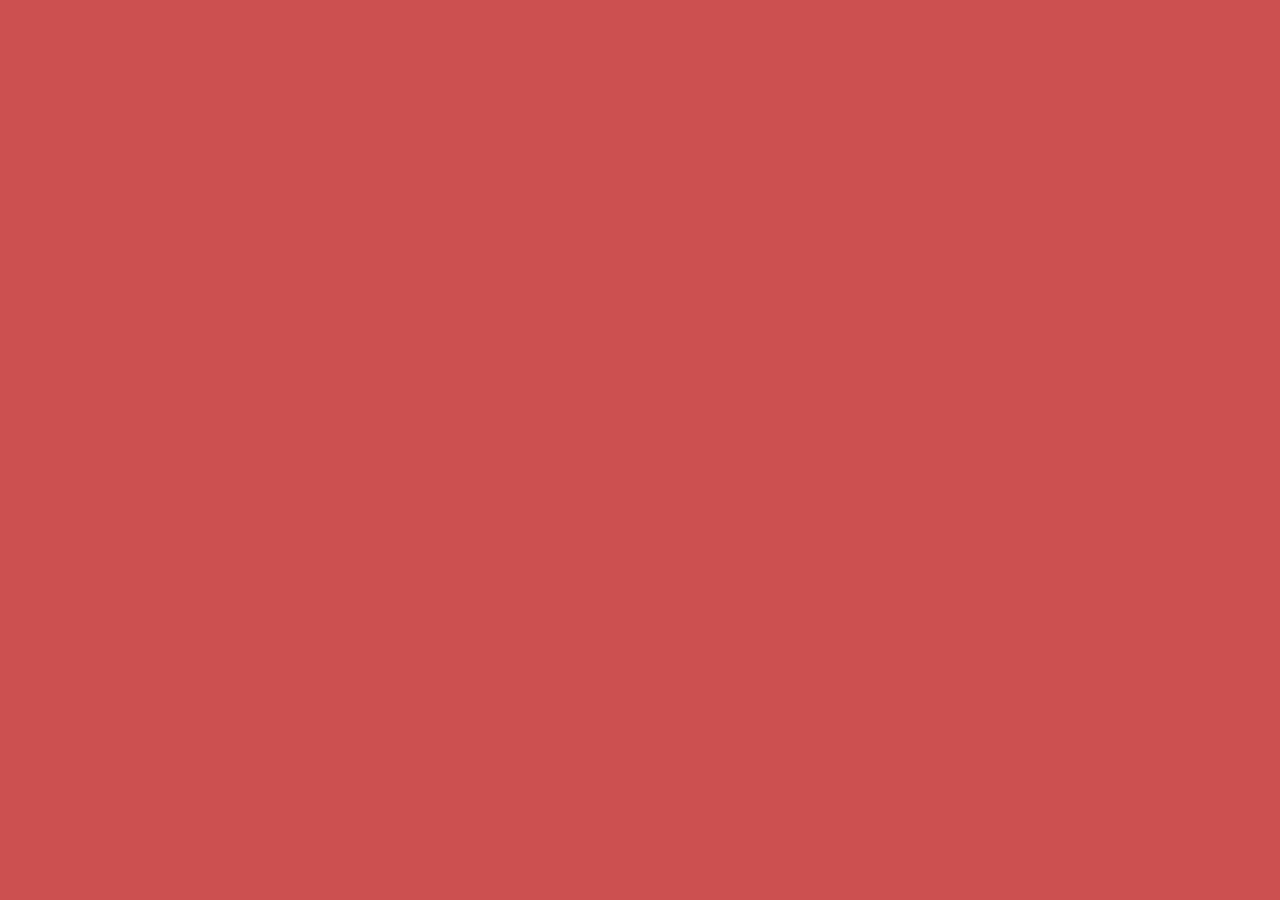
==== index.html @ 4d4ba556 "First commit,folder ready" ====
<!DOCTYPE html>
<html lang="en">

<head>
    <meta charset="UTF-8">
    <meta name="viewport" content="width=device-width, initial-scale=1.0">
    <meta http-equiv="X-UA-Compatible" content="ie=edge">
    <link rel="stylesheet" href="css/style.css">
    <title>Meme-Generator</title>
</head>

<body>
    


    <script src="js/main.js"></script>
</body>

</html>
---- css/style.css ----
*{box-sizing:border-box;}

body{
    margin: 0;
    background-color: rgb(204, 80, 80);
}
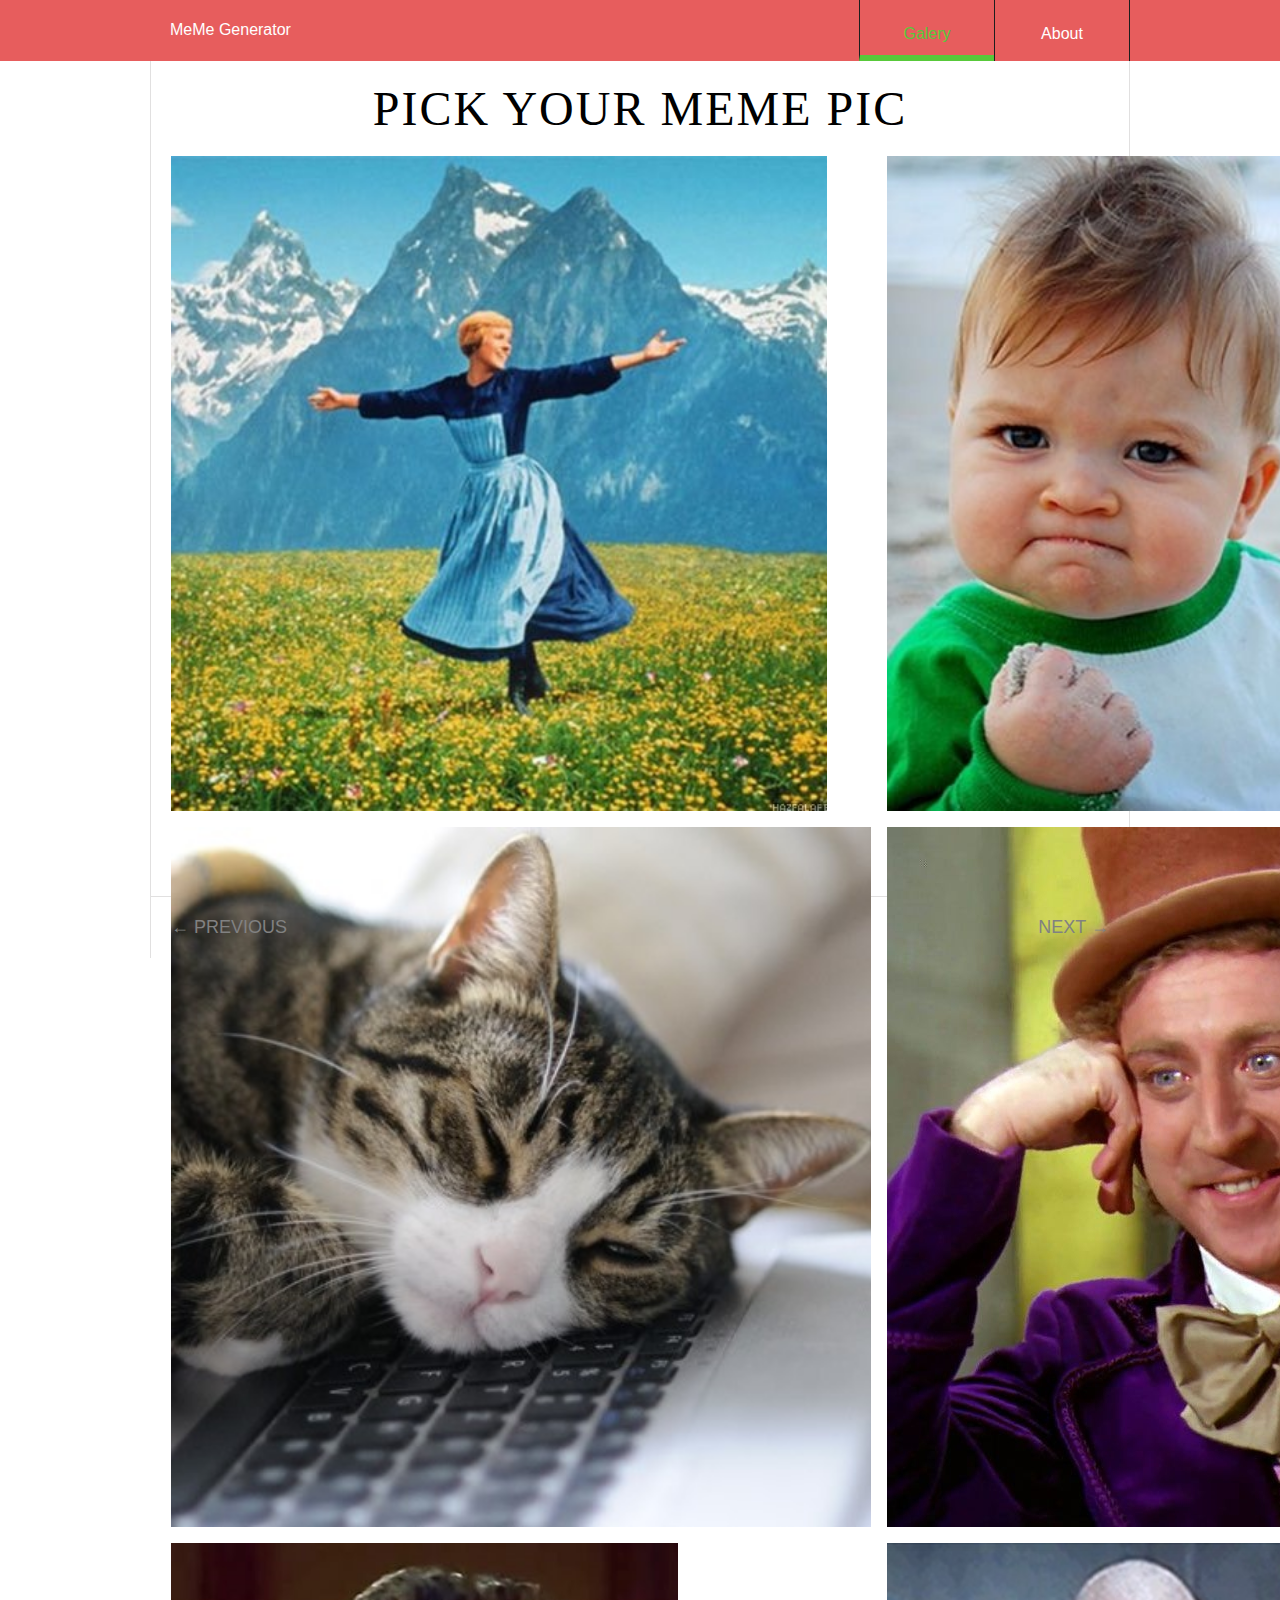
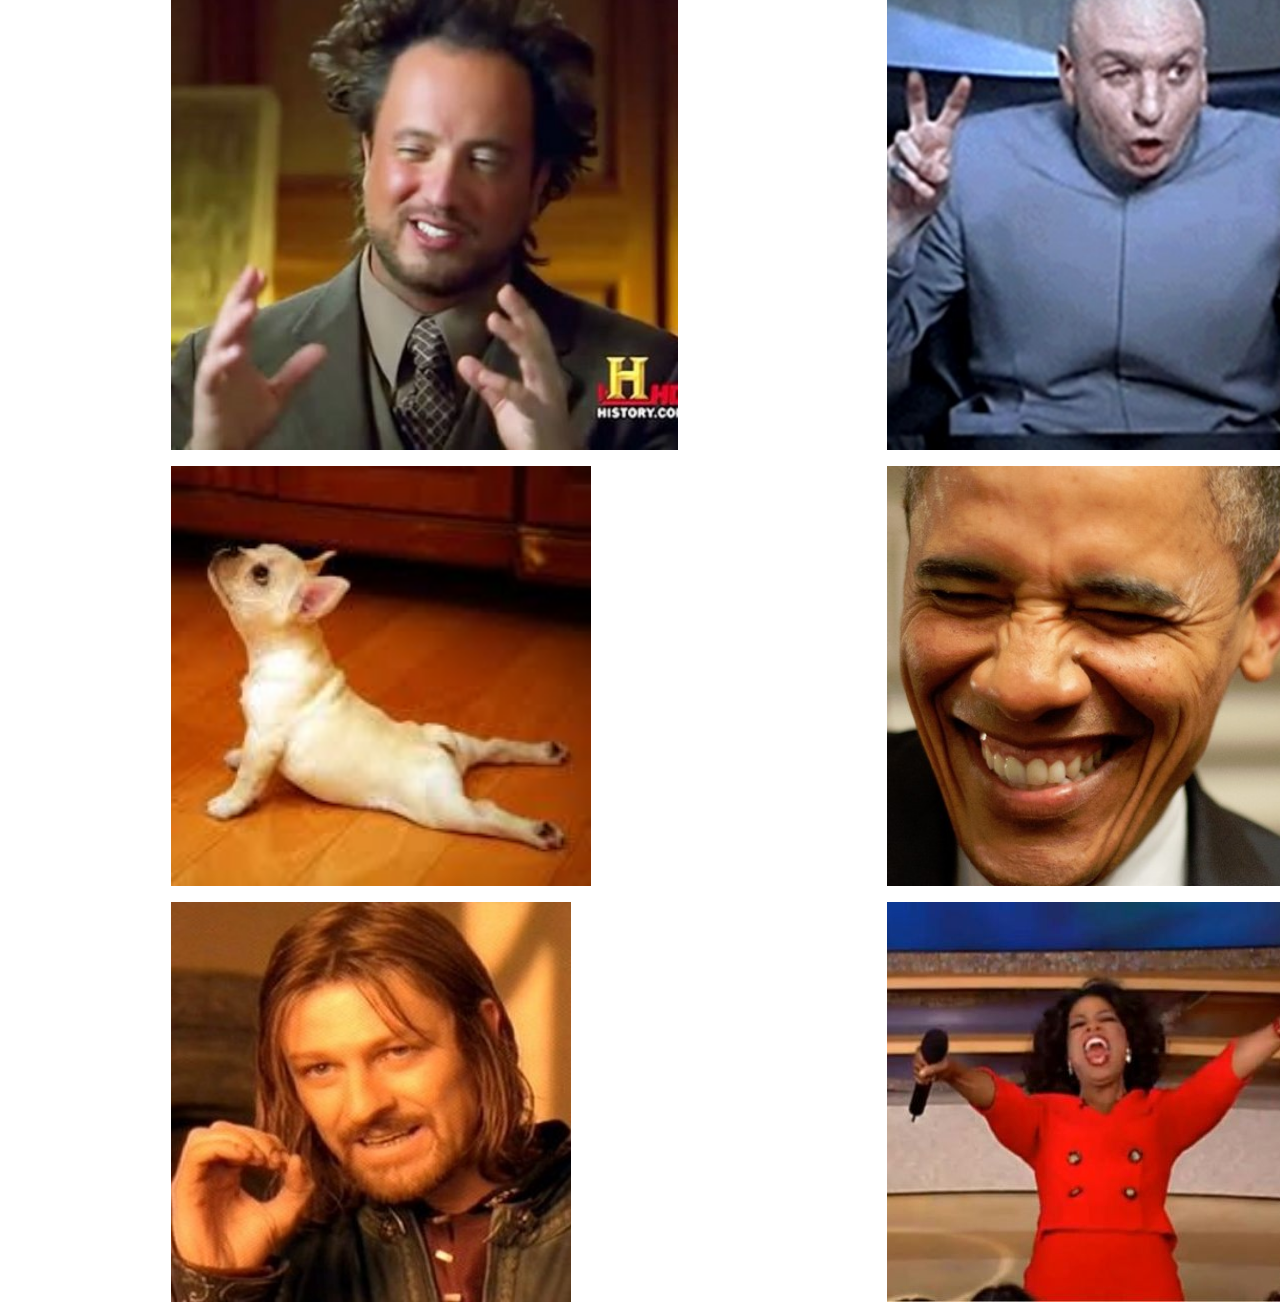
==== commit 68274885: "Second commit-fix" ====
--- a/index.html
+++ b/index.html
@@ -9,10 +9,74 @@
     <title>Meme-Generator</title>
 </head>
 
-<body>
-    
+<body onload="init()">
+    <header>
+        <section class="container header-wrapper flex align-center">
+            <div class="logo flex-1">
+                MeMe Generator
+            </div>
+            <nav id="mainMenu" class="main-menu-wrapper">
+                <ul class="main-menu clean-list flex align-center">
+                    <li>
+                        <a href="#" class="active">Galery</a>
+                    </li>
+                    <li>
+                        <a href="#" class="link-add-post">About</a>
+                    </li>
+                </ul>
+                <!-- <button class="toggle-menu-btn fa" onclick="toggleMenu()" alt="Open main menu"></button> -->
+                <div class="toggle-menu-screen screen" onclick="toggleMenu()" alt="toggle main menu"></div>
+            </nav>
 
+        </section>
+    </header>
 
+    <main>
+        <section class="editor-container container main-wrapper space-between">
+            <canvas id="canvas" width="550" height="550"></canvas>
+            <div class="editor grid">
+                <input class="txt-input" type="text" name="memeTxt" placeholder="MeMe Text Here"/>
+                <div class="txt-func flex space-between">
+                    <img src="icons/arrows.png" class="icon">
+                    <img src="icons/add.png" class="icon">
+                    <img src="icons/trash.png" class="icon">
+                </div>
+                <div class="txt-editor flex space-around">
+                    <img src="icons/inc-font.png" class="icon">
+                    <img src="icons/dec-font.png" class="icon">
+                    <img src="icons/align-left.png" class="icon">
+                    <img src="icons/align-center.png" class="icon">
+                    <img src="icons/align-right.png" class="icon">
+                </div>
+                <div class="txt-style flex space-around">
+                    <select name="impact">
+                        <option value="normal">Normal</option>
+                        <option value="bold">Bold</option>
+                        <option value="italic">Italic</option>
+                    </select>
+                    <img src="icons/text-stroke.png" class="icon">
+                    <img src="icons/txt-color.png" class="icon">
+                </div>
+            </div>
+        </section>
+        <section class="container main-wrapper flex space-between">
+            <div class="first-panel">
+                <h1 class="header-title">pick your meme pic</h1>
+                <div class="images images-wrapper grid">
+
+                </div>
+            </div>
+        </section>
+
+        <section class="pager main-pager container flex space-between">
+            <button class="post-nav prev" data-nav="-1">Previous</button>
+            <button class="post-nav next" data-nav="1">Next</button>
+        </section>
+
+    </main>
+
+    <script src="lib/jquery.min.js"></script>
+    <script src="js/meme-service.js"></script>
     <script src="js/main.js"></script>
 </body>
 
--- a/css/style.css
+++ b/css/style.css
@@ -1,6 +1,298 @@
-*{box-sizing:border-box;}
-
-body{
+/*---------- Layout  ----------*/
+* {
+    box-sizing: border-box;
+}
+body {
     margin: 0;
-    background-color: rgb(204, 80, 80);
+}
+
+h1,
+h2,
+h3,
+h4,
+h5,
+h6 {
+    text-transform: uppercase;
+    margin: 0 0 1.25rem;
+    font-weight: normal;
+}
+h1 {
+    font-size: 3rem;
+    letter-spacing: 0.125rem;
+    text-align: center;
+}
+
+button {
+    cursor: pointer;
+}
+canvas{
+    border: 1px solid #000;
+}
+header {
+    height: 3.8rem;
+    color: #fff;
+    font-family: latobold, sans-serif;
+    background-color: rgb(231, 93, 93);
+}
+header .header-wrapper {
+    height: 3.8rem;
+}
+header .logo {
+    padding: 0 1.25rem;
+}
+
+section .header-title {
+    grid-area: 1 / 1 / 1 / 6;
+    align-self: center;
+    display: block;
+}
+
+.container {
+    max-width: 980px;
+    margin: 0 auto;
+}
+@media (max-width: 980px) {
+    .container {
+        max-width: 740px;
+    }
+}
+@media (max-width: 740px) {
+    .container {
+        max-width: 100%;
+    }
+}
+.editor{
+    border: 1px solid #000;
+    width: 100%;
+}
+
+
+.fa {
+    display: inline-block;
+    font-size: inherit;
+    text-rendering: auto;
+    -webkit-font-smoothing: antialiased;
+    -moz-osx-font-smoothing: grayscale;
+}
+
+.main-menu a {
+    color: #fff;
+    text-decoration: none;
+    display: block;
+    line-height: 4.25rem;
+    height: 3.8rem;
+    width: 8.4375rem;
+    text-align: center;
+}
+
+.main-menu a:first-child {
+    border-left: 1px solid #1e1e1e;
+}
+.main-menu li:last-child {
+    border-right: 1px solid #1e1e1e;
+}
+
+.main-menu a.active {
+    border-bottom: 6px solid #58c93a;
+    color: #58c93a;
+}
+
+.main-menu a:hover {
+    color: #58c93a;
+}
+
+@media (max-width: 740px) {
+    .main-menu {
+        flex-direction: column;
+        position: fixed;
+        top: 0;
+        right: 0;
+        z-index: 300;
+        background: #292929;
+        height: 100vh;
+        transition: transform 1s;
+        transform: translate(100%, 0);
+    }
+
+    .open .main-menu {
+        transform: translate(0, 0);
+    }
+
+    .main-menu a {
+        height: auto;
+        line-height: 1;
+        padding: 20px 0;
+        width: 60vw;
+        border: none;
+        border-bottom: 1px solid #1e1e1e;
+    }
+
+    .main-menu a.active {
+        border-width: 1px;
+    }
+}
+
+.main-wrapper {
+    border-right: 1px solid #e1e0e0;
+    border-left: 1px solid #e1e0e0;
+    padding: 20px;
+}
+
+@media (max-width: 980px) {
+    .main-wrapper {
+        flex-direction: column;
+    }
+}
+
+.main-wrapper .first-panel {
+    width: 100%;
+}
+
+@media (max-width: 980px) {
+    .main-wrapper .first-panel {
+        width: 100%;
+        column-count: 2;
+        column-gap: 20px;
+        padding-right: 0;
+        margin-bottom: 20px;
+    }
+}
+
+@media (max-width: 550px) {
+    .main-wrapper .first-panel {
+        column-count: 1;
+        column-gap: 0;
+    }
+}
+
+.main-wrapper .second-panel {
+    width: 620px;
+}
+
+@media (max-width: 980px) {
+    .main-wrapper .second-panel {
+        width: 100%;
+    }
+}
+
+.main-pager {
+    border-right: 1px solid #e1e0e0;
+    border-left: 1px solid #e1e0e0;
+    padding: 1.25rem;
+    border-top: 1px solid #e1e0e0;
+    color: #818181;
+}
+
+.main-pager button {
+    background: none;
+    border: none;
+    font-size: 1.125rem;
+    font-family: latobold, sans-serif;
+    text-transform: uppercase;
+    color: inherit;
+    padding: 0;
+}
+
+.main-pager button:hover {
+    color: #516fad;
+}
+
+.main-pager .prev::before {
+    content: "← ";
+}
+
+.main-pager .next::after {
+    content: " →";
+}
+
+/*---------- Editor || Canvas  ----------*/
+.editor-container{
+    display: none;
+}
+.editor{
+    grid-template-columns: repeat(5, 1fr);
+    grid-template-rows: repeat(6, 1fr);
+    grid-gap: 1rem;
+}
+.txt-input{
+    border-radius: 50px;
+    width: 90%;
+    justify-self: center;
+    outline: none;
+    font-size: 1.5rem;
+    margin-top: 2rem;
+    grid-area: 1 / 1 / 1 / 6;
+}
+.txt-func{
+    margin-top: 2rem;
+    grid-area: 2 / 2 / 2 / 5;
+}
+.txt-editor{
+    margin-top: 2rem;
+    grid-area: 3 / 1 / 3 / 6;
+ 
+}
+.txt-style{
+    margin-top: 2rem;
+    grid-area: 4 / 1 / 4 / 6;
+ 
+}
+.icon{
+    width: 3rem;
+    height: 3rem;
+    cursor: pointer;
+}
+
+/*---------- Images  ----------*/
+.images-wrapper {
+    grid-template-columns: repeat(5, 1fr);
+    grid-template-rows: repeat(4, 1fr);
+    grid-gap: 1rem;
+    height: 80vh;
+}
+
+.image-item {
+    height: 100%;
+    display: flex;
+    align-items: center;
+    justify-content: center;
+    cursor: pointer;
+}
+
+
+/*---------- flex || grid || util  ----------*/
+.flex {
+    display: flex;
+}
+
+.flex-1 {
+    flex: 1;
+}
+
+.flex-col{flex-direction: column}
+
+.justify-center {
+    justify-content: center;
+}
+
+.align-center {
+    align-items: center;
+}
+
+.space-between {
+    justify-content: space-between;
+}
+
+.space-around {
+    justify-content: space-around;
+}
+
+.grid {
+    display: grid;
+}
+
+.clean-list {
+    list-style-type: none;
+    margin: 0;
+    padding: 0;
 }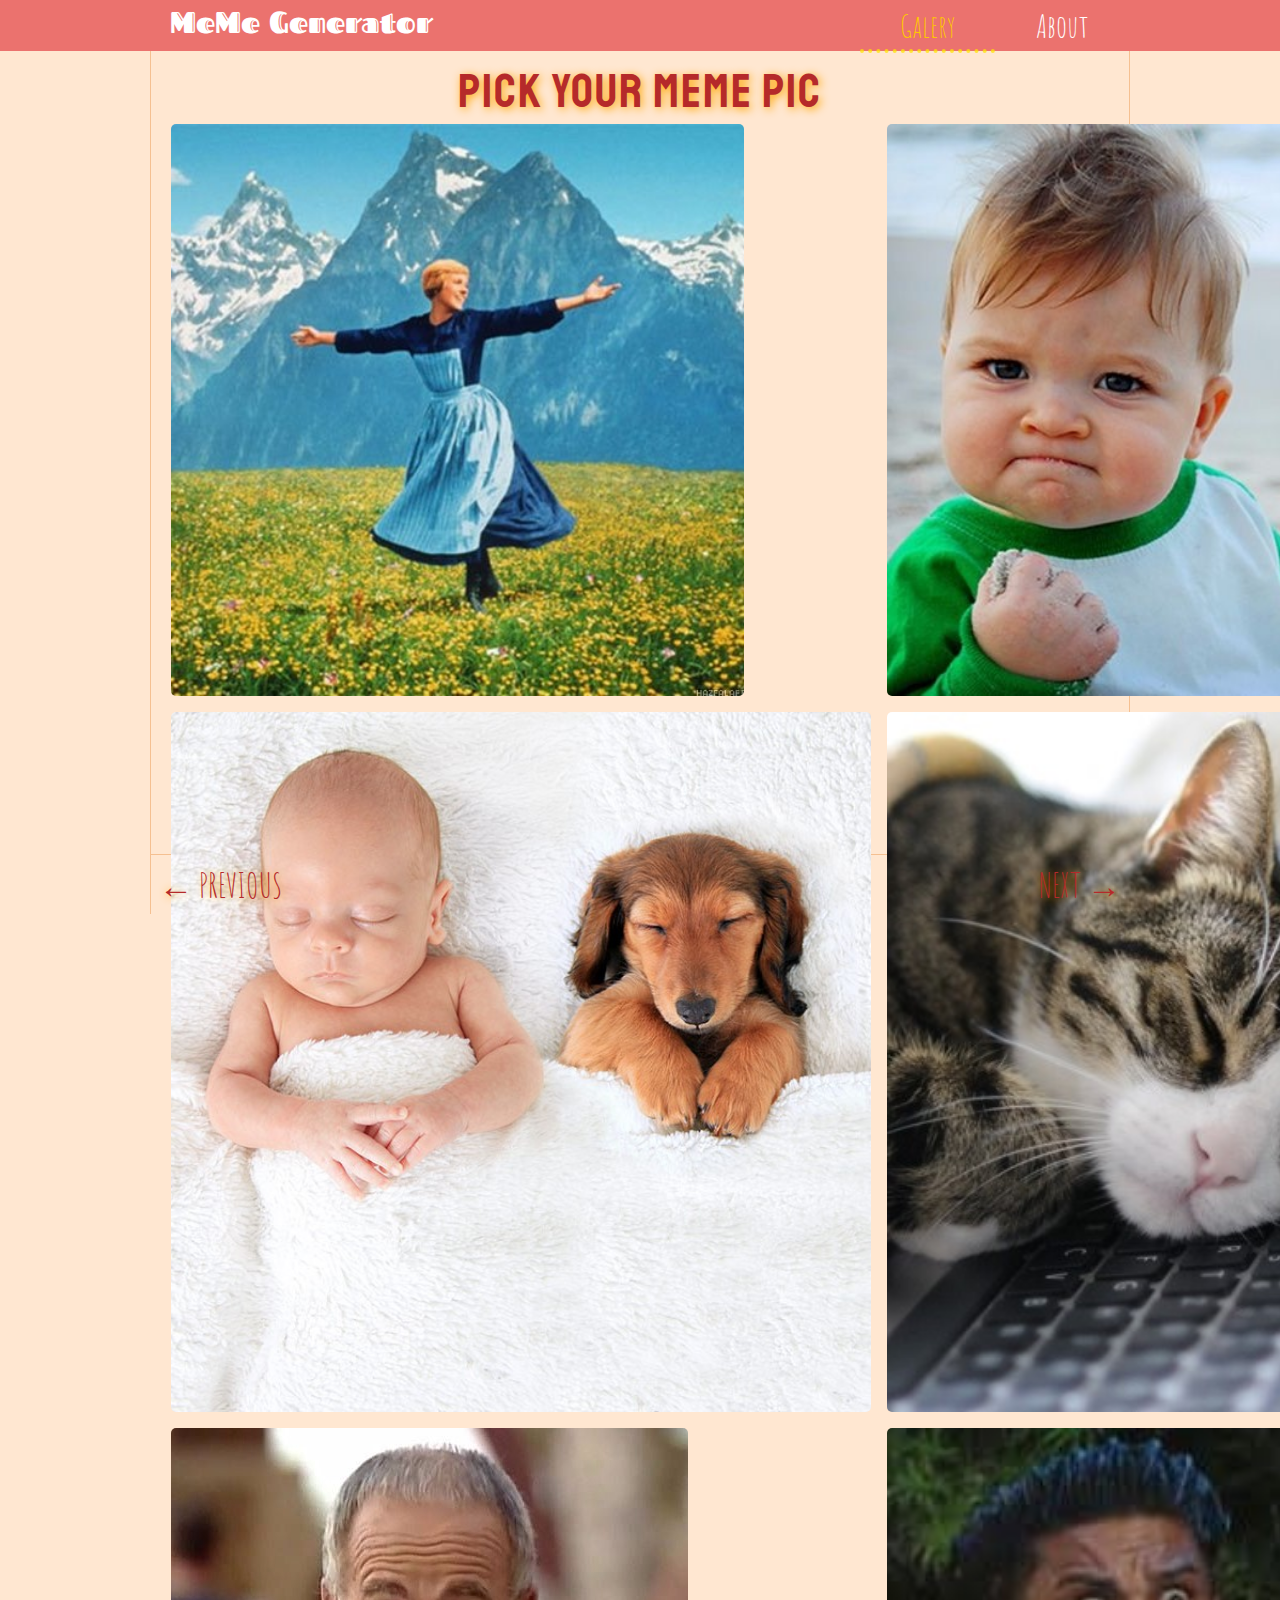
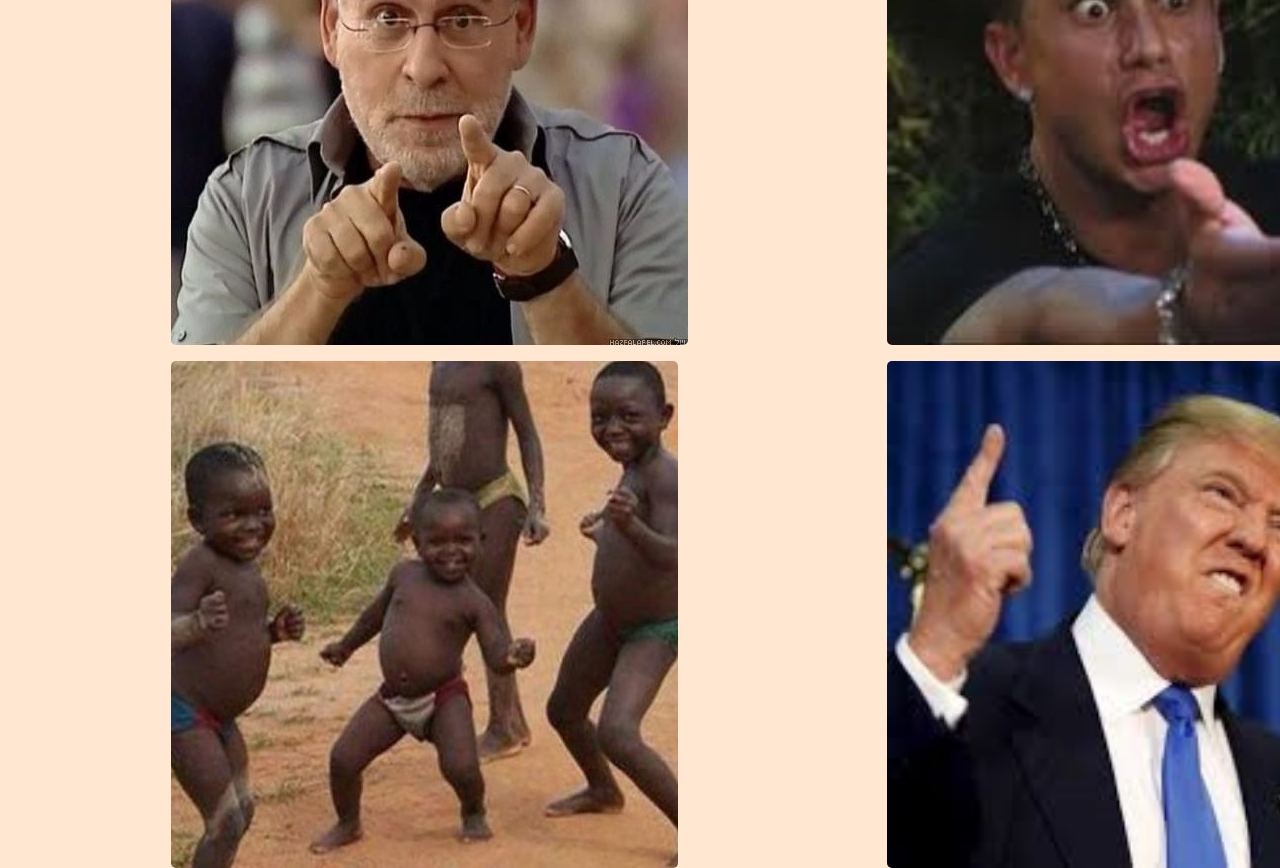
==== commit 273e1331: "design and editor added" ====
--- a/index.html
+++ b/index.html
@@ -5,7 +5,7 @@
     <meta charset="UTF-8">
     <meta name="viewport" content="width=device-width, initial-scale=1.0">
     <meta http-equiv="X-UA-Compatible" content="ie=edge">
-    <link rel="stylesheet" href="css/style.css">
+    <link href="https://fonts.googleapis.com/css?family=Amatic+SC:700|Fascinate+Inline|Staatliches&display=swap" rel="stylesheet">    <link rel="stylesheet" href="css/style.css">
     <title>Meme-Generator</title>
 </head>
 
@@ -21,44 +21,15 @@
                         <a href="#" class="active">Galery</a>
                     </li>
                     <li>
-                        <a href="#" class="link-add-post">About</a>
+                        <a href="#">About</a>
                     </li>
                 </ul>
                 <!-- <button class="toggle-menu-btn fa" onclick="toggleMenu()" alt="Open main menu"></button> -->
                 <div class="toggle-menu-screen screen" onclick="toggleMenu()" alt="toggle main menu"></div>
             </nav>
-
         </section>
     </header>
-
     <main>
-        <section class="editor-container container main-wrapper space-between">
-            <canvas id="canvas" width="550" height="550"></canvas>
-            <div class="editor grid">
-                <input class="txt-input" type="text" name="memeTxt" placeholder="MeMe Text Here"/>
-                <div class="txt-func flex space-between">
-                    <img src="icons/arrows.png" class="icon">
-                    <img src="icons/add.png" class="icon">
-                    <img src="icons/trash.png" class="icon">
-                </div>
-                <div class="txt-editor flex space-around">
-                    <img src="icons/inc-font.png" class="icon">
-                    <img src="icons/dec-font.png" class="icon">
-                    <img src="icons/align-left.png" class="icon">
-                    <img src="icons/align-center.png" class="icon">
-                    <img src="icons/align-right.png" class="icon">
-                </div>
-                <div class="txt-style flex space-around">
-                    <select name="impact">
-                        <option value="normal">Normal</option>
-                        <option value="bold">Bold</option>
-                        <option value="italic">Italic</option>
-                    </select>
-                    <img src="icons/text-stroke.png" class="icon">
-                    <img src="icons/txt-color.png" class="icon">
-                </div>
-            </div>
-        </section>
         <section class="container main-wrapper flex space-between">
             <div class="first-panel">
                 <h1 class="header-title">pick your meme pic</h1>
@@ -67,14 +38,13 @@
                 </div>
             </div>
         </section>
-
         <section class="pager main-pager container flex space-between">
             <button class="post-nav prev" data-nav="-1">Previous</button>
             <button class="post-nav next" data-nav="1">Next</button>
         </section>
-
     </main>
 
+    <script src="js/util.js"></script>
     <script src="lib/jquery.min.js"></script>
     <script src="js/meme-service.js"></script>
     <script src="js/main.js"></script>
--- a/css/style.css
+++ b/css/style.css
@@ -2,8 +2,11 @@
 * {
     box-sizing: border-box;
 }
+
 body {
     margin: 0;
+    font-family: 'Staatliches', cursive;
+    background-color: #ffe7d1;
 }
 
 h1,
@@ -16,29 +19,45 @@
     margin: 0 0 1.25rem;
     font-weight: normal;
 }
+
 h1 {
     font-size: 3rem;
     letter-spacing: 0.125rem;
     text-align: center;
+    margin-bottom: 3px;
+    color: #b52a2a;
+    text-shadow:2px 2px 10px #ffa600;
 }
 
 button {
     cursor: pointer;
 }
-canvas{
-    border: 1px solid #000;
-}
+
+canvas {
+    border: 1px solid rgba(0, 0, 0, 0.815);
+    border-radius: 10px;
+}
+
 header {
-    height: 3.8rem;
+    height: 3.2rem;
     color: #fff;
     font-family: latobold, sans-serif;
-    background-color: rgb(231, 93, 93);
-}
+    background-color: rgba(231, 93, 93, 0.85);
+}
+
 header .header-wrapper {
-    height: 3.8rem;
-}
+    height: 2.8rem;
+    font-family: 'Staatliches', cursive;
+}
+
 header .logo {
     padding: 0 1.25rem;
+    font-size: 30px;
+    font-family: 'Fascinate Inline', cursive;
+    transition: .2s;
+}
+.logo:hover {
+    color: #ffe500;
 }
 
 section .header-title {
@@ -51,18 +70,23 @@
     max-width: 980px;
     margin: 0 auto;
 }
+
 @media (max-width: 980px) {
     .container {
         max-width: 740px;
     }
 }
+
 @media (max-width: 740px) {
     .container {
         max-width: 100%;
     }
 }
-.editor{
+
+.editor {
     border: 1px solid #000;
+    border-radius: 10px;
+    margin-left: 20px;
     width: 100%;
 }
 
@@ -79,26 +103,23 @@
     color: #fff;
     text-decoration: none;
     display: block;
+    font-size: 2rem;
     line-height: 4.25rem;
     height: 3.8rem;
     width: 8.4375rem;
     text-align: center;
-}
-
-.main-menu a:first-child {
-    border-left: 1px solid #1e1e1e;
-}
-.main-menu li:last-child {
-    border-right: 1px solid #1e1e1e;
-}
+    font-family: 'Amatic SC', cursive;
+    transition: .2s;
+}
+
 
 .main-menu a.active {
-    border-bottom: 6px solid #58c93a;
-    color: #58c93a;
+    border-bottom: 4px dotted #ffe500ba;
+    color: #ffc800;
 }
 
 .main-menu a:hover {
-    color: #58c93a;
+    color: #ffe500;
 }
 
 @media (max-width: 740px) {
@@ -133,15 +154,9 @@
 }
 
 .main-wrapper {
-    border-right: 1px solid #e1e0e0;
-    border-left: 1px solid #e1e0e0;
-    padding: 20px;
-}
-
-@media (max-width: 980px) {
-    .main-wrapper {
-        flex-direction: column;
-    }
+    border-right: 1px solid #f5c091;
+    border-left: 1px solid #f5c091;
+    padding: 10px 20px;
 }
 
 .main-wrapper .first-panel {
@@ -151,10 +166,8 @@
 @media (max-width: 980px) {
     .main-wrapper .first-panel {
         width: 100%;
-        column-count: 2;
+        column-count: 1;
         column-gap: 20px;
-        padding-right: 0;
-        margin-bottom: 20px;
     }
 }
 
@@ -165,36 +178,30 @@
     }
 }
 
-.main-wrapper .second-panel {
-    width: 620px;
-}
-
-@media (max-width: 980px) {
-    .main-wrapper .second-panel {
-        width: 100%;
-    }
-}
 
 .main-pager {
-    border-right: 1px solid #e1e0e0;
-    border-left: 1px solid #e1e0e0;
-    padding: 1.25rem;
-    border-top: 1px solid #e1e0e0;
-    color: #818181;
+
+    border-right: 1px solid #f5c091;
+    border-left: 1px solid #f5c091;
+    padding: 0.5rem;
+    border-top: 1px solid #f5c091;
+    color: #b52a2a;
 }
 
 .main-pager button {
+    font-family: 'Amatic SC', cursive;
     background: none;
     border: none;
-    font-size: 1.125rem;
-    font-family: latobold, sans-serif;
+    font-size: 2.125rem;
+    text-shadow:1px 1px 10px #ffa600;
+
     text-transform: uppercase;
     color: inherit;
     padding: 0;
 }
 
 .main-pager button:hover {
-    color: #516fad;
+    color: #ffa600;
 }
 
 .main-pager .prev::before {
@@ -206,15 +213,14 @@
 }
 
 /*---------- Editor || Canvas  ----------*/
-.editor-container{
-    display: none;
-}
-.editor{
+
+.editor {
     grid-template-columns: repeat(5, 1fr);
     grid-template-rows: repeat(6, 1fr);
     grid-gap: 1rem;
 }
-.txt-input{
+
+.txt-input {
     border-radius: 50px;
     width: 90%;
     justify-self: center;
@@ -223,29 +229,35 @@
     margin-top: 2rem;
     grid-area: 1 / 1 / 1 / 6;
 }
-.txt-func{
+
+.txt-func {
     margin-top: 2rem;
     grid-area: 2 / 2 / 2 / 5;
 }
-.txt-editor{
+
+.txt-editor {
     margin-top: 2rem;
     grid-area: 3 / 1 / 3 / 6;
- 
-}
-.txt-style{
+
+}
+
+.txt-style {
     margin-top: 2rem;
     grid-area: 4 / 1 / 4 / 6;
- 
-}
-.icon{
+
+}
+
+.icon {
     width: 3rem;
     height: 3rem;
     cursor: pointer;
-}
+
+}
+
 
 /*---------- Images  ----------*/
 .images-wrapper {
-    grid-template-columns: repeat(5, 1fr);
+    grid-template-columns: repeat(4, 1fr);
     grid-template-rows: repeat(4, 1fr);
     grid-gap: 1rem;
     height: 80vh;
@@ -257,8 +269,32 @@
     align-items: center;
     justify-content: center;
     cursor: pointer;
-}
-
+    transition: .2s;
+    border-radius: 5px;
+}
+.image-item:hover{
+    box-shadow:4px 4px 10px #ffa600;
+    height: 101%;
+}
+
+@media (max-width: 980px) {
+    .images-wrapper {
+        grid-template-columns: repeat(4, 1fr);
+    }
+    .image-item:hover{
+        height: 100%;
+    }
+}
+
+@media (max-width: 550px) {
+    .main-wrapper .first-panel {
+        column-count: 1;
+        column-gap: 0;
+    }
+    .images-wrapper {
+        grid-template-columns: repeat(2, 2fr);
+    }
+}
 
 /*---------- flex || grid || util  ----------*/
 .flex {
@@ -269,7 +305,9 @@
     flex: 1;
 }
 
-.flex-col{flex-direction: column}
+.flex-col {
+    flex-direction: column
+}
 
 .justify-center {
     justify-content: center;
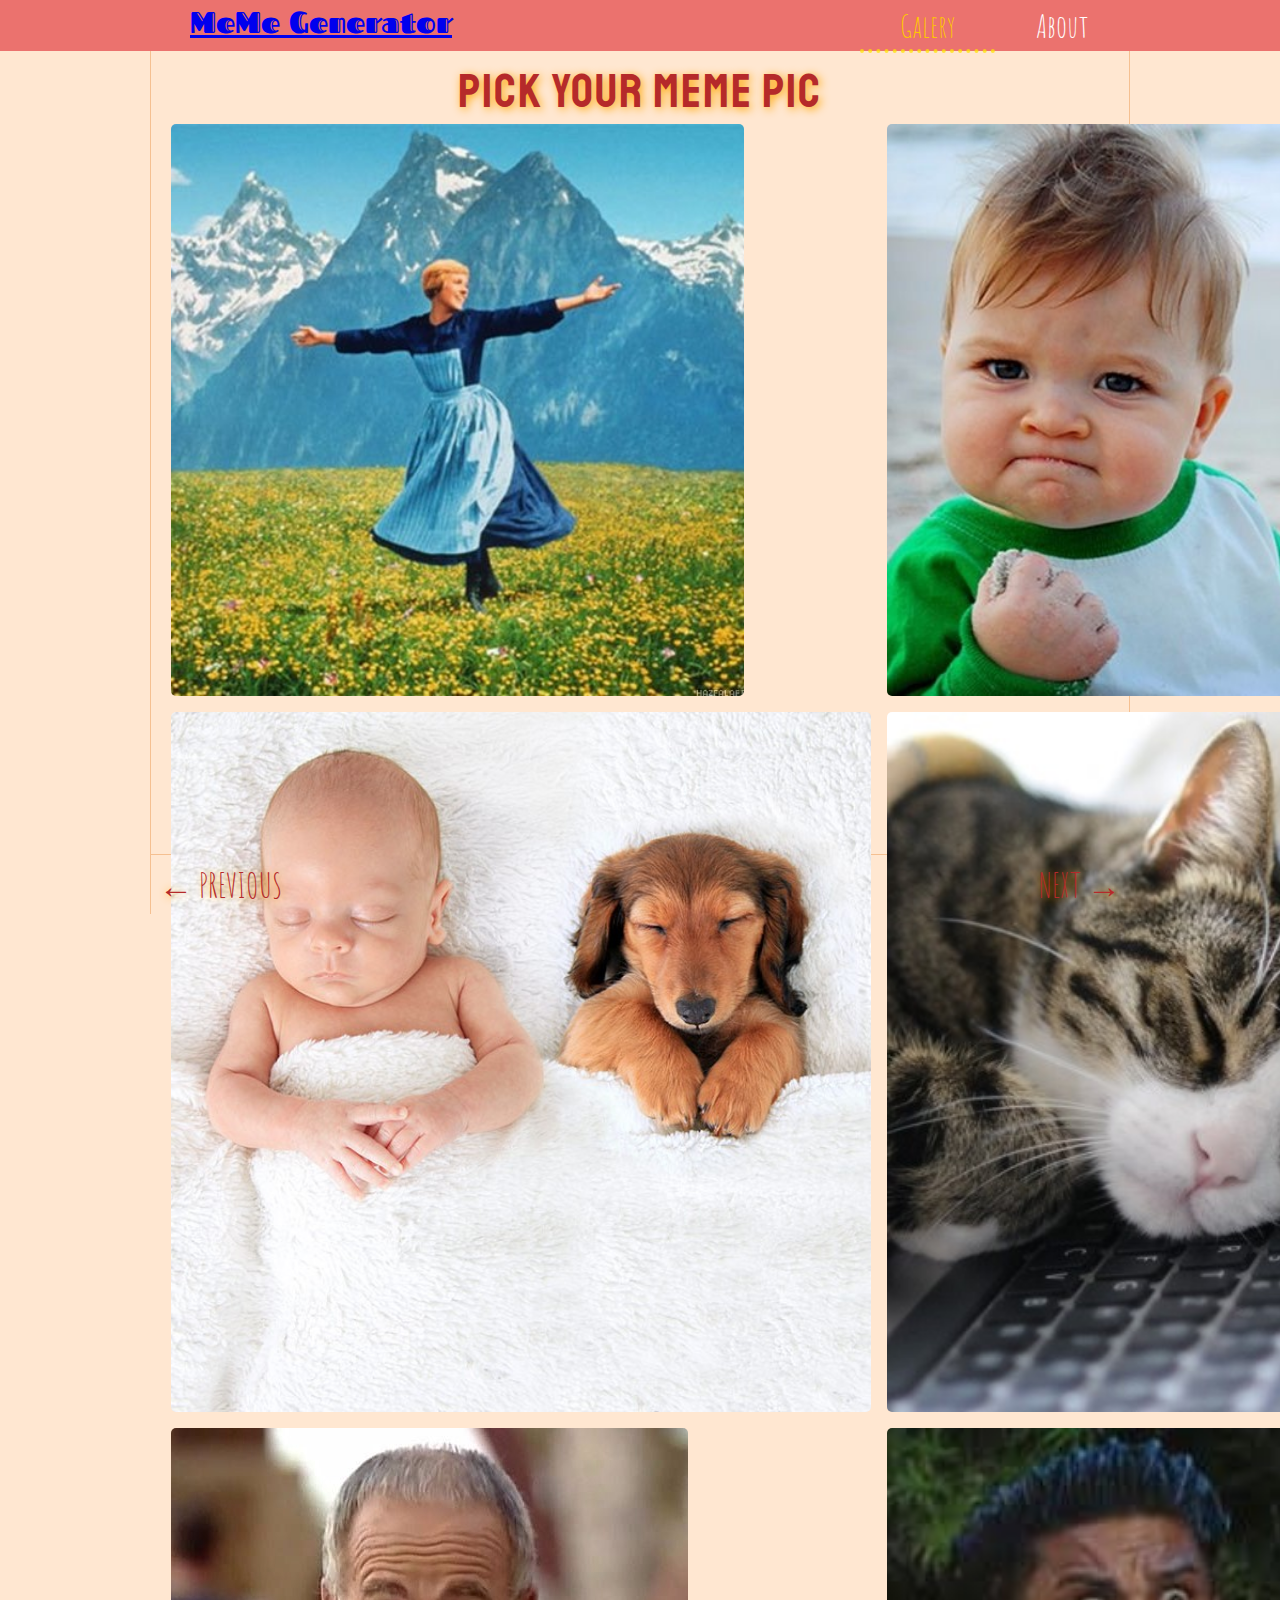
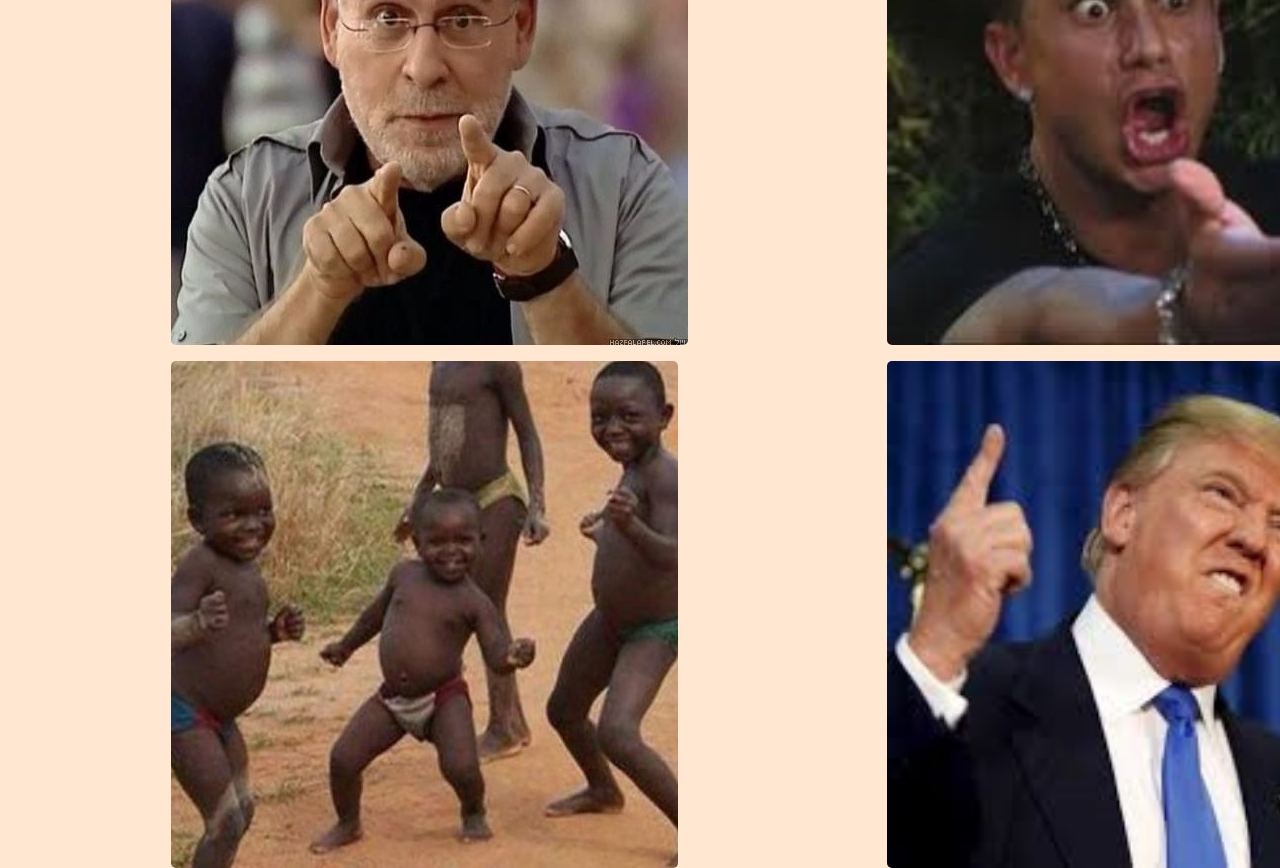
==== commit b30058a2: "mobile responsive" ====
--- a/index.html
+++ b/index.html
@@ -13,7 +13,7 @@
     <header>
         <section class="container header-wrapper flex align-center">
             <div class="logo flex-1">
-                MeMe Generator
+                <a href="#" class="logo">MeMe Generator</a>
             </div>
             <nav id="mainMenu" class="main-menu-wrapper">
                 <ul class="main-menu clean-list flex align-center">
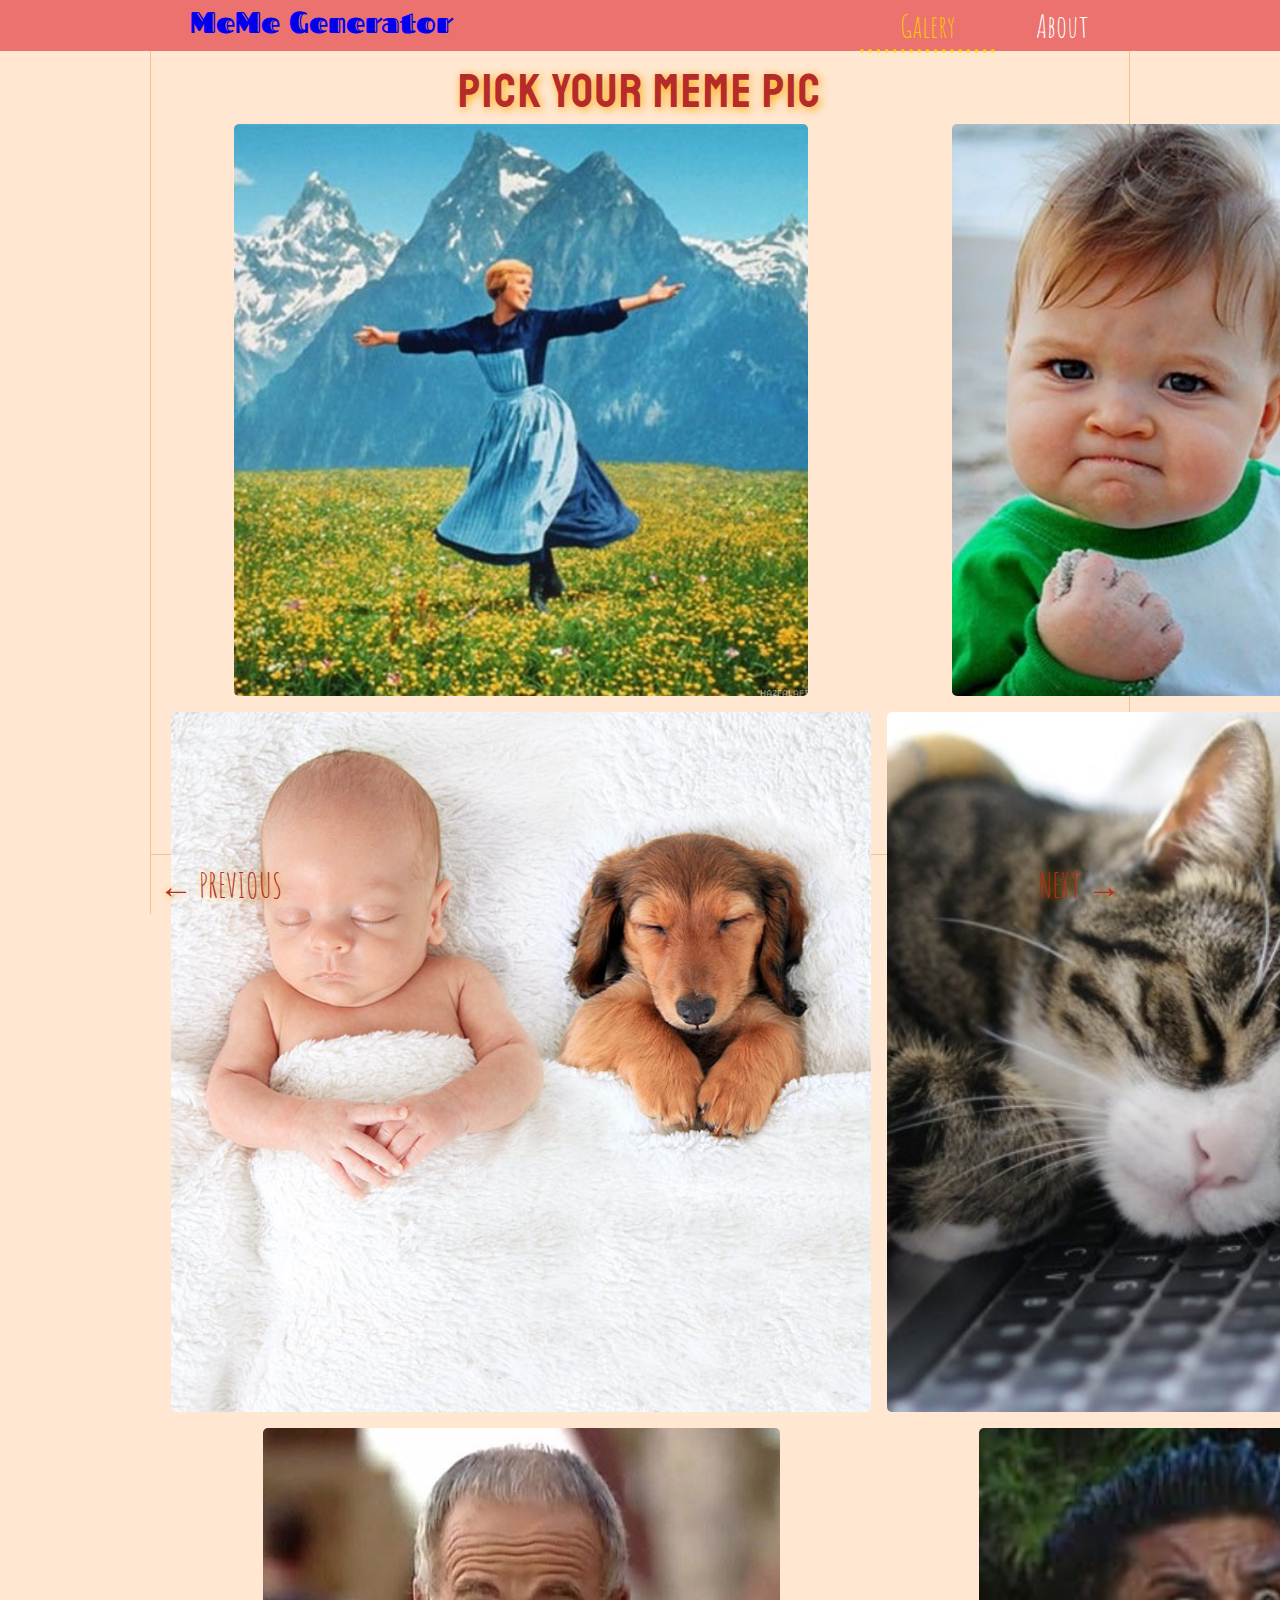
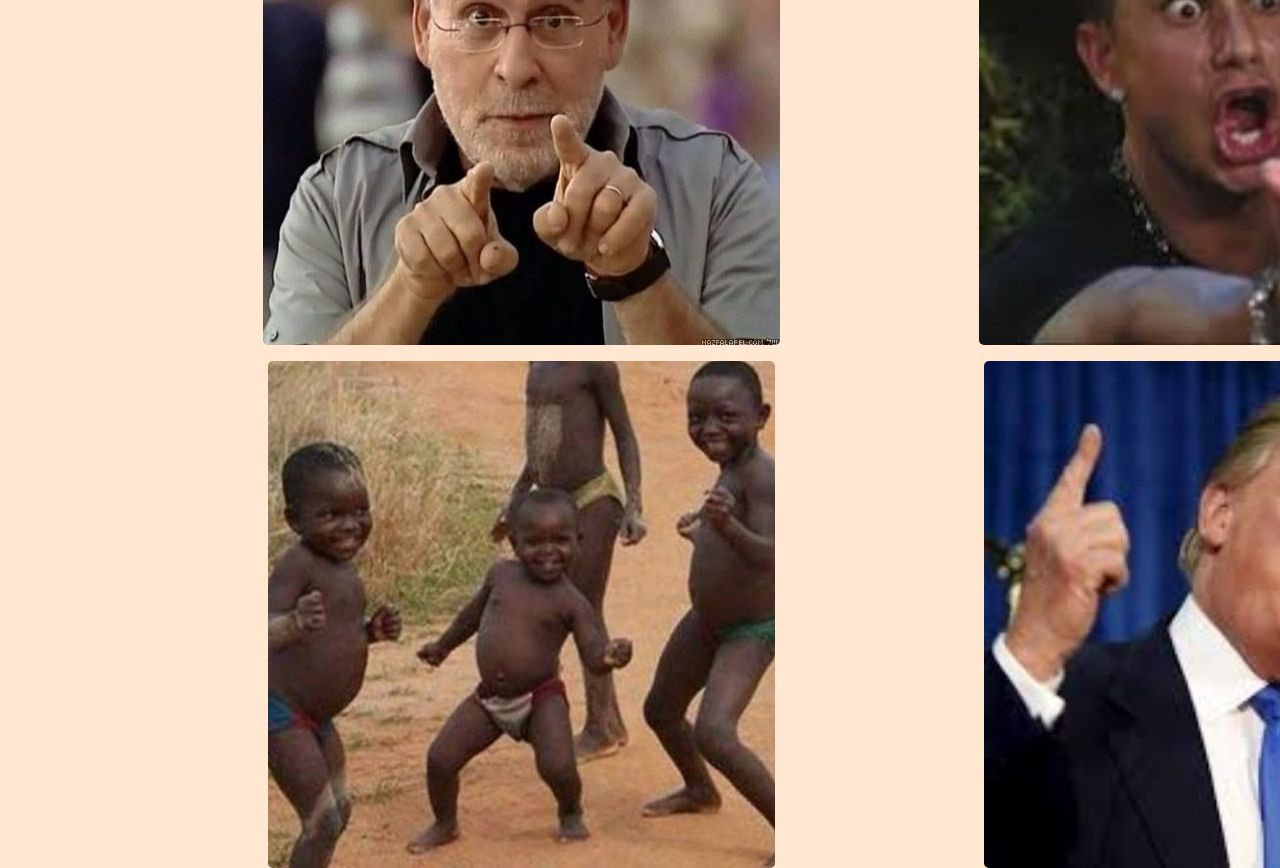
==== commit 7545b1ea: "mobile responsive2" ====
--- a/index.html
+++ b/index.html
@@ -13,7 +13,7 @@
     <header>
         <section class="container header-wrapper flex align-center">
             <div class="logo flex-1">
-                <a href="#" class="logo">MeMe Generator</a>
+                <a href="index.html" class="logo">MeMe Generator</a>
             </div>
             <nav id="mainMenu" class="main-menu-wrapper">
                 <ul class="main-menu clean-list flex align-center">
@@ -24,8 +24,8 @@
                         <a href="#">About</a>
                     </li>
                 </ul>
-                <!-- <button class="toggle-menu-btn fa" onclick="toggleMenu()" alt="Open main menu"></button> -->
-                <div class="toggle-menu-screen screen" onclick="toggleMenu()" alt="toggle main menu"></div>
+                <button class="toggle-menu-btn fa" onclick="toggleMenu()" alt="Open main menu">&#9776;</button>
+                <div class="toggle-menu-screen screen" onclick="toggleMenu()" alt="toggle main menu">&#9776;</div>
             </nav>
         </section>
     </header>
--- a/css/style.css
+++ b/css/style.css
@@ -7,6 +7,12 @@
     margin: 0;
     font-family: 'Staatliches', cursive;
     background-color: #ffe7d1;
+    width: 100vw;
+    height: 100vh;
+}
+
+a:visited {
+    color: white;
 }
 
 h1,
@@ -26,7 +32,7 @@
     text-align: center;
     margin-bottom: 3px;
     color: #b52a2a;
-    text-shadow:2px 2px 10px #ffa600;
+    text-shadow: 2px 2px 10px #ffa600;
 }
 
 button {
@@ -55,7 +61,9 @@
     font-size: 30px;
     font-family: 'Fascinate Inline', cursive;
     transition: .2s;
-}
+    text-decoration: none;
+}
+
 .logo:hover {
     color: #ffe500;
 }
@@ -92,7 +100,7 @@
 
 
 .fa {
-    display: inline-block;
+    display: none;
     font-size: inherit;
     text-rendering: auto;
     -webkit-font-smoothing: antialiased;
@@ -122,6 +130,21 @@
     color: #ffe500;
 }
 
+.toggle-menu-screen {
+    display: none;
+    position: fixed;
+    width: 100vw;
+    height: 100vh;
+    left: 0;
+    top: 0;
+    background: rgba(42, 42, 42, 0.6);
+    z-index: 100;
+    opacity: 0;
+    visibility: hidden;
+    cursor: pointer;
+    transition: opacity .5s;
+}
+
 @media (max-width: 740px) {
     .main-menu {
         flex-direction: column;
@@ -151,6 +174,33 @@
     .main-menu a.active {
         border-width: 1px;
     }
+
+
+    @media (max-width: 740px) {
+        .toggle-menu-screen {
+            display: block;
+        }
+    }
+
+    .open .toggle-menu-screen {
+        visibility: visible;
+        opacity: 1;
+    }
+
+    .toggle-menu-btn {
+        background: none;
+        border: none;
+        color: #fff;
+        font-size: 1.75rem;
+        padding: 20px;
+    }
+
+    @media (max-width: 740px) {
+        .toggle-menu-btn {
+            display: block;
+        }
+    }
+
 }
 
 .main-wrapper {
@@ -169,12 +219,44 @@
         column-count: 1;
         column-gap: 20px;
     }
-}
-
-@media (max-width: 550px) {
+
+    .main-wrapper.editor-container {
+        flex-wrap: wrap;
+        justify-content: center;
+    }
+
+    #canvas {
+        margin-bottom: 0.70rem;
+    }
+
+    .editor {
+        margin: 0;
+        border: none;
+        width: 79%;
+    }
+}
+
+@media (max-width: 560px) {
     .main-wrapper .first-panel {
         column-count: 1;
         column-gap: 0;
+    }
+
+    canvas {
+        width: 450px;
+        height: 450px;
+    }
+}
+
+@media (max-width: 460px) {
+    .main-wrapper .first-panel {
+        column-count: 1;
+        column-gap: 0;
+    }
+
+    canvas {
+        width: 350px;
+        height: 350px;
     }
 }
 
@@ -193,7 +275,7 @@
     background: none;
     border: none;
     font-size: 2.125rem;
-    text-shadow:1px 1px 10px #ffa600;
+    text-shadow: 1px 1px 10px #ffa600;
 
     text-transform: uppercase;
     color: inherit;
@@ -218,6 +300,7 @@
     grid-template-columns: repeat(5, 1fr);
     grid-template-rows: repeat(6, 1fr);
     grid-gap: 1rem;
+    text-align-last: center;
 }
 
 .txt-input {
@@ -233,18 +316,19 @@
 .txt-func {
     margin-top: 2rem;
     grid-area: 2 / 2 / 2 / 5;
+    margin-top: 0.75rem;
 }
 
 .txt-editor {
     margin-top: 2rem;
     grid-area: 3 / 1 / 3 / 6;
-
+    margin-top: 0;
 }
 
 .txt-style {
     margin-top: 2rem;
     grid-area: 4 / 1 / 4 / 6;
-
+    margin-top: 0;
 }
 
 .icon {
@@ -259,6 +343,7 @@
 .images-wrapper {
     grid-template-columns: repeat(4, 1fr);
     grid-template-rows: repeat(4, 1fr);
+    justify-items: center;
     grid-gap: 1rem;
     height: 80vh;
 }
@@ -272,28 +357,41 @@
     transition: .2s;
     border-radius: 5px;
 }
-.image-item:hover{
-    box-shadow:4px 4px 10px #ffa600;
+
+.image-item:hover {
+    box-shadow: 4px 4px 10px #ffa600;
     height: 101%;
 }
 
 @media (max-width: 980px) {
     .images-wrapper {
-        grid-template-columns: repeat(4, 1fr);
-    }
-    .image-item:hover{
+        grid-template-columns: repeat(3, 1fr);
+    }
+
+    .image-item:hover {
         height: 100%;
     }
 }
 
-@media (max-width: 550px) {
+@media (max-width: 560px) {
     .main-wrapper .first-panel {
         column-count: 1;
         column-gap: 0;
     }
+
     .images-wrapper {
         grid-template-columns: repeat(2, 2fr);
     }
+    a.logo{
+        padding: 0;
+    }
+}
+
+@media (max-width: 460px) {
+    .txt-func {
+        grid-area: 2 / 1 / 2 / 6;
+    }
+    
 }
 
 /*---------- flex || grid || util  ----------*/
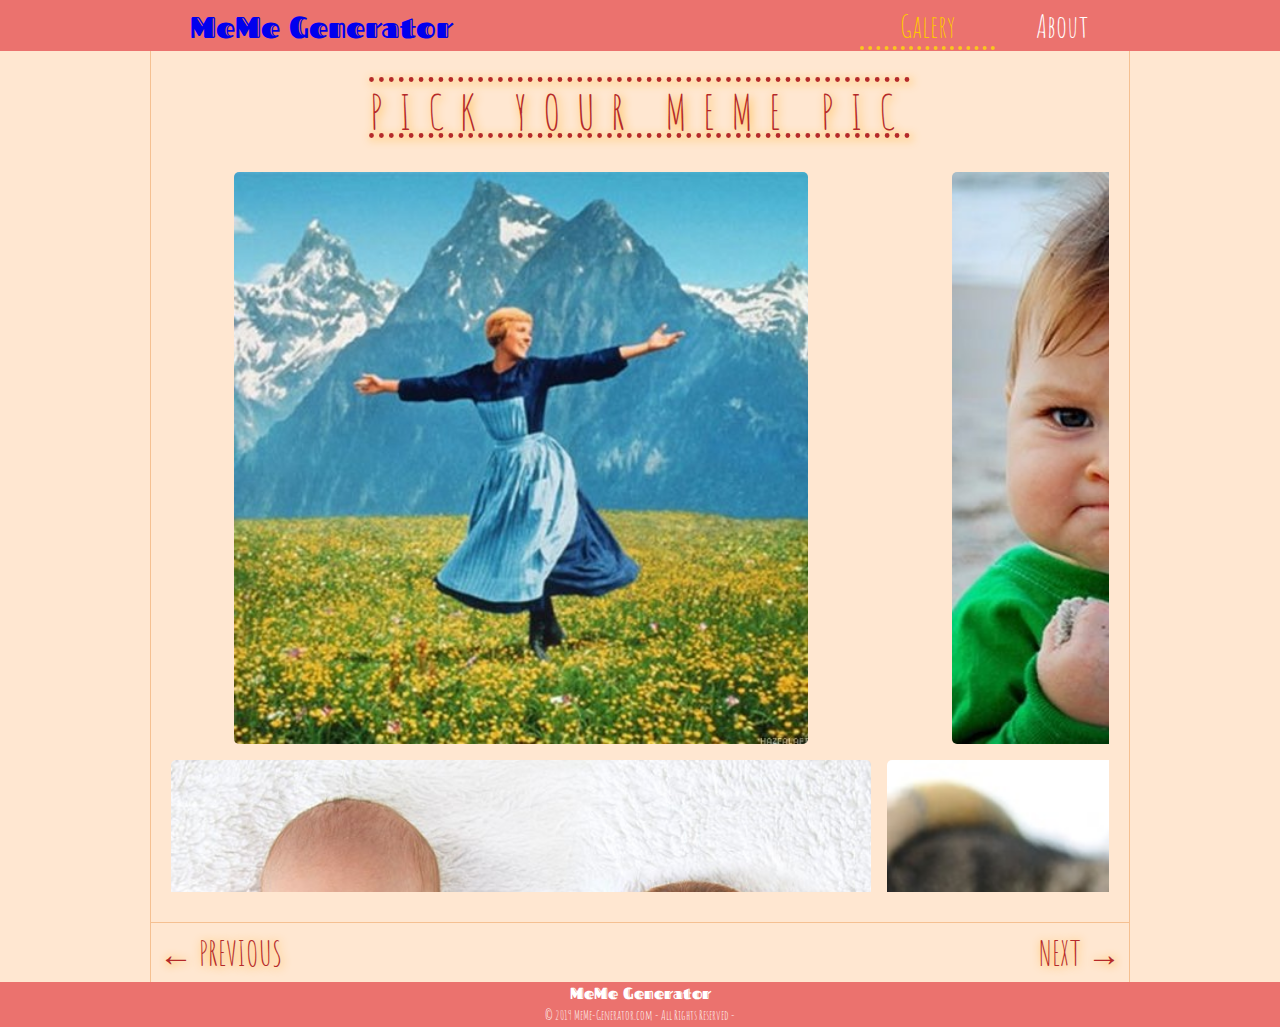
==== commit 2f54d299: "share and save added" ====
--- a/index.html
+++ b/index.html
@@ -25,14 +25,14 @@
                     </li>
                 </ul>
                 <button class="toggle-menu-btn fa" onclick="toggleMenu()" alt="Open main menu">&#9776;</button>
-                <div class="toggle-menu-screen screen" onclick="toggleMenu()" alt="toggle main menu">&#9776;</div>
+                <div class="toggle-menu-screen screen" onclick="toggleMenu()" alt="toggle main menu"></div>
             </nav>
         </section>
     </header>
     <main>
         <section class="container main-wrapper flex space-between">
             <div class="first-panel">
-                <h1 class="header-title">pick your meme pic</h1>
+                <h1 class="header-title"> pick your meme pic </h1>
                 <div class="images images-wrapper grid">
 
                 </div>
@@ -43,6 +43,14 @@
             <button class="post-nav next" data-nav="1">Next</button>
         </section>
     </main>
+    <footer>
+        <section class="container">
+            <div class="logo">
+                MeMe Generator
+            </div>
+            <small>© 2019 MeMe-Generator.com - All Rights Reserved -</small>
+        </section>
+    </footer>
 
     <script src="js/util.js"></script>
     <script src="lib/jquery.min.js"></script>
--- a/css/style.css
+++ b/css/style.css
@@ -28,20 +28,48 @@
 
 h1 {
     font-size: 3rem;
-    letter-spacing: 0.125rem;
+    letter-spacing: 1rem;
     text-align: center;
-    margin-bottom: 3px;
+    margin-bottom: 30px;
     color: #b52a2a;
+    font-family: 'Amatic SC', cursive;
+
     text-shadow: 2px 2px 10px #ffa600;
+    text-decoration: overline underline dotted;
 }
 
 button {
     cursor: pointer;
+    background: none;
+    border: none;
+    outline: none;
 }
 
 canvas {
     border: 1px solid rgba(0, 0, 0, 0.815);
     border-radius: 10px;
+}
+
+
+select {
+    color: #b52a2a;
+    background: transparent;
+    width: 12.5rem;
+    height: 2.8rem;
+    outline: none;
+    font-size: 1.3rem;
+    box-shadow: 1px 2px 10px -3px rgba(0, 0, 0, 0.3);
+    border-radius: 5px;
+    border-color: #f5c091;
+    transition: all 375ms ease-in-out;
+}
+
+footer{
+    height: 2.8rem;
+    color: #fff;
+    font-family: 'Amatic SC', cursive;
+    background-color: rgba(231, 93, 93, 0.85);
+    text-align: center;
 }
 
 header {
@@ -52,14 +80,17 @@
 }
 
 header .header-wrapper {
-    height: 2.8rem;
+    height: 3.4rem;
     font-family: 'Staatliches', cursive;
 }
 
+.logo{
+    font-family: 'Fascinate Inline', cursive;
+
+}
 header .logo {
-    padding: 0 1.25rem;
+    padding: 0.5rem 1.25rem 0.5rem 1.25rem;
     font-size: 30px;
-    font-family: 'Fascinate Inline', cursive;
     transition: .2s;
     text-decoration: none;
 }
@@ -90,14 +121,6 @@
         max-width: 100%;
     }
 }
-
-.editor {
-    border: 1px solid #000;
-    border-radius: 10px;
-    margin-left: 20px;
-    width: 100%;
-}
-
 
 .fa {
     display: none;
@@ -112,8 +135,8 @@
     text-decoration: none;
     display: block;
     font-size: 2rem;
-    line-height: 4.25rem;
-    height: 3.8rem;
+    line-height: 2.6rem;
+    height: 2.8rem;
     width: 8.4375rem;
     text-align: center;
     font-family: 'Amatic SC', cursive;
@@ -206,11 +229,15 @@
 .main-wrapper {
     border-right: 1px solid #f5c091;
     border-left: 1px solid #f5c091;
-    padding: 10px 20px;
+    padding: 30px 20px;
 }
 
 .main-wrapper .first-panel {
     width: 100%;
+}
+
+.main-wrapper.editor-pics {
+    padding-top: 0;
 }
 
 @media (max-width: 980px) {
@@ -223,10 +250,6 @@
     .main-wrapper.editor-container {
         flex-wrap: wrap;
         justify-content: center;
-    }
-
-    #canvas {
-        margin-bottom: 0.70rem;
     }
 
     .editor {
@@ -298,54 +321,78 @@
 
 .editor {
     grid-template-columns: repeat(5, 1fr);
-    grid-template-rows: repeat(6, 1fr);
+    grid-template-rows: repeat(5, 1fr);
     grid-gap: 1rem;
     text-align-last: center;
+    border-radius: 10px;
+    margin-left: 20px;
+    width: 100%;
 }
 
 .txt-input {
     border-radius: 50px;
-    width: 90%;
+    width: 95%;
     justify-self: center;
     outline: none;
     font-size: 1.5rem;
-    margin-top: 2rem;
-    grid-area: 1 / 1 / 1 / 6;
+    margin-top: 1.5rem;
+    grid-area: 1 / 1 / 2 / 6;
+    border: none;
+    border-top: 3px #b52a2a dotted;
+    border-bottom: 3px #b52a2a dashed;
+    color: transparent;
+    background: transparent;
+    font-family: 'Fascinate Inline', cursive;
+    letter-spacing: .3rem;
+    text-shadow: 0 0 0 rgba(231, 93, 93, 0.85);
+    box-shadow: 1px 2px 10px -2px rgba(0, 0, 0, 0.3);
+}
+
+::placeholder {
+    color: rgba(231, 93, 93, 0.85);
+    text-shadow: 1px 1px #705a5a;
 }
 
 .txt-func {
-    margin-top: 2rem;
     grid-area: 2 / 2 / 2 / 5;
-    margin-top: 0.75rem;
 }
 
 .txt-editor {
-    margin-top: 2rem;
     grid-area: 3 / 1 / 3 / 6;
-    margin-top: 0;
 }
 
 .txt-style {
-    margin-top: 2rem;
     grid-area: 4 / 1 / 4 / 6;
-    margin-top: 0;
+}
+.actions{
+    grid-area: 5 / 1 / 5 / 6;
+
 }
 
 .icon {
     width: 3rem;
     height: 3rem;
     cursor: pointer;
-
-}
-
+}
 
 /*---------- Images  ----------*/
 .images-wrapper {
-    grid-template-columns: repeat(4, 1fr);
-    grid-template-rows: repeat(4, 1fr);
+    grid-template-columns: repeat(4,4fr);
+    grid-template-rows: repeat(4,4fr);
     justify-items: center;
     grid-gap: 1rem;
     height: 80vh;
+    overflow-x: auto;
+    overflow-y: hidden;
+    min-width: 0;
+    min-height: 0;
+}
+.editor-pics.images-wrapper{
+    grid-template-columns: auto;
+    grid-template-rows: auto;
+    grid-template-columns: auto auto auto auto;
+    height: 22vh;
+    
 }
 
 .image-item {
@@ -371,6 +418,17 @@
     .image-item:hover {
         height: 100%;
     }
+
+    .txt-input {
+        height: 80%;
+    }
+}
+
+@media (min-width: 980px) {
+    .txt-input {
+        height: 50%;
+    }
+
 }
 
 @media (max-width: 560px) {
@@ -382,16 +440,24 @@
     .images-wrapper {
         grid-template-columns: repeat(2, 2fr);
     }
-    a.logo{
+
+    a.logo {
         padding: 0;
     }
+
 }
 
 @media (max-width: 460px) {
-    .txt-func {
-        grid-area: 2 / 1 / 2 / 6;
-    }
-    
+    .editor-pics.images-wrapper {
+        height: 12vh;
+    }
+    .txt-func, .txt-editor , .txt-style , .actions{
+        margin-top: 1rem;
+    }
+    .txt-editor img {
+        margin-left: 1rem;
+    }
+
 }
 
 /*---------- flex || grid || util  ----------*/
@@ -431,4 +497,11 @@
     list-style-type: none;
     margin: 0;
     padding: 0;
+}
+
+@media screen and (min-color-index:0) and(-webkit-min-device-pixel-ratio:0)
+{ 
+    .images-wrapper{
+        height: 30vh;
+    }
 }